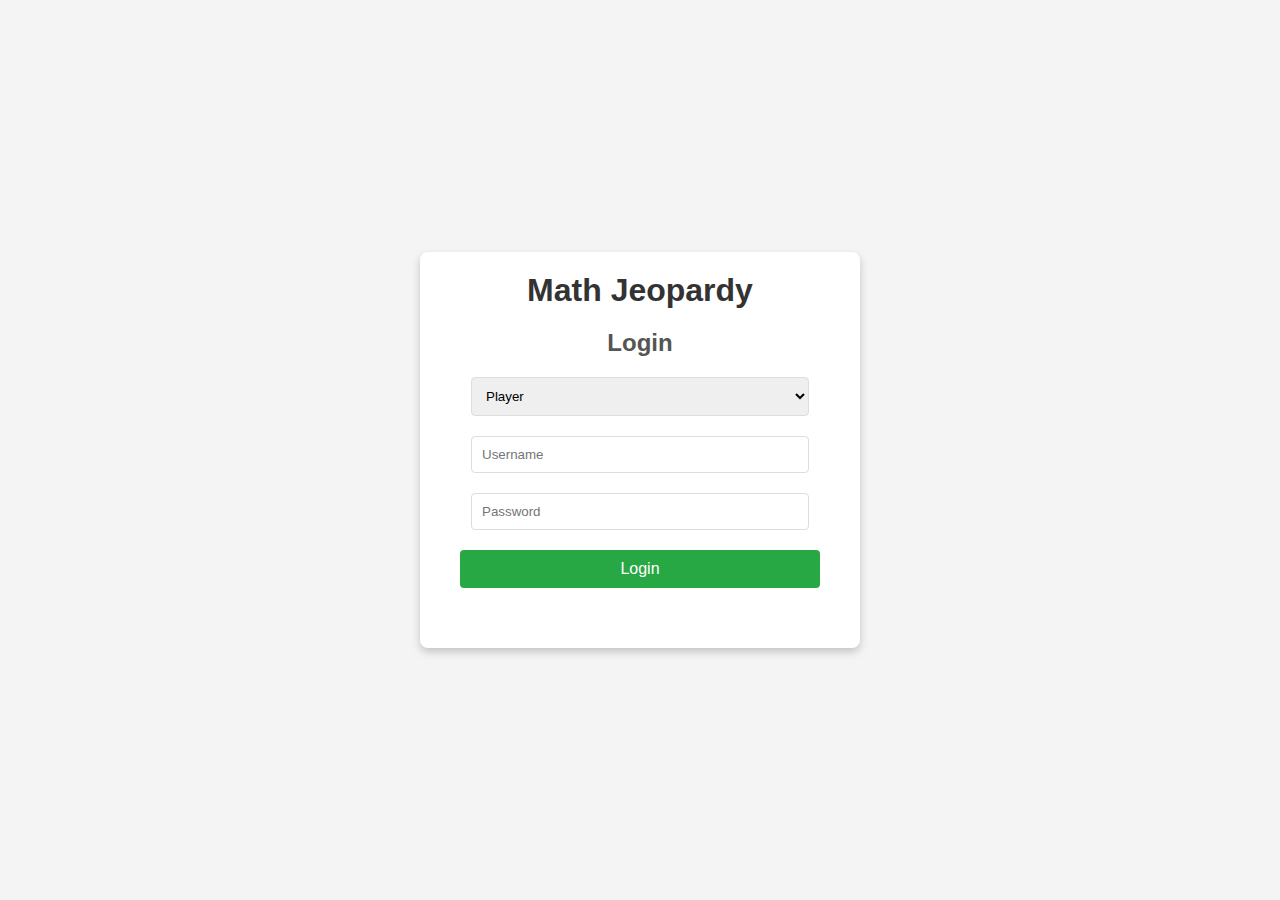
==== index.html @ eba32ed0 "Add files via upload" ====
﻿<!DOCTYPE html>
<html lang="en">
<head>
    <meta charset="UTF-8">
    <meta name="viewport" content="width=device-width, initial-scale=1.0">
    <title>Math Jeopardy Login</title>
    <link rel="stylesheet" href="styles.css">
</head>
<body>
    <div class="login-container">
        <h1>Math Jeopardy</h1>
        <div class="login-box">
            <h2>Login</h2>
            <select id="role" class="input-field">
                <option value="player">Player</option>
                <option value="admin">Admin</option>
            </select>
            <input type="text" id="username" class="input-field" placeholder="Username">
            <input type="password" id="password" class="input-field" placeholder="Password">
            <button onclick="login()" class="login-button">Login</button>
            <p id="error-message" class="error-message"></p>
        </div>
    </div>
    <script src="login.js"></script>
</body>
</html>
---- styles.css ----
﻿/* Reset some default styles */
body, h1, h2, p {
    margin: 0;
    padding: 0;
    box-sizing: border-box;
}

body {
    font-family: Arial, sans-serif;
    background-color: #f4f4f4;
    display: flex;
    justify-content: center;
    align-items: center;
    height: 100vh;
}

.login-container {
    background-color: #ffffff;
    border-radius: 8px;
    box-shadow: 0 4px 8px rgba(0, 0, 0, 0.2);
    padding: 20px;
    max-width: 400px;
    width: 100%;
    text-align: center;
}

h1 {
    margin-bottom: 20px;
    color: #333;
}

.login-box {
    padding: 20px;
}

h2 {
    margin-bottom: 20px;
    color: #555;
}

.input-field {
    width: 100%;
    padding: 10px;
    margin: 10px 0;
    border: 1px solid #ddd;
    border-radius: 4px;
    box-sizing: border-box;
}

.login-button {
    width: 100%;
    padding: 10px;
    background-color: #28a745;
    border: none;
    border-radius: 4px;
    color: #fff;
    font-size: 16px;
    cursor: pointer;
    margin: 10px 0;
}

.login-button:hover {
    background-color: #218838;
}

.error-message {
    color: #dc3545;
    margin-top: 10px;
}

/* Admin page */

body, h1, h2, p {
    margin: 0;
    padding: 0;
    box-sizing: border-box;
}

body {
    font-family: Arial, sans-serif;
    background-color: #f4f4f4;
    display: flex;
    justify-content: center;
    align-items: center;
    height: 100vh;
    margin: 0;
}

.dashboard-container {
    background-color: #ffffff;
    border-radius: 8px;
    box-shadow: 0 4px 8px rgba(0, 0, 0, 0.2);
    padding: 20px;
    width: 90%;
    max-width: 800px;
}

.dashboard-header {
    display: flex;
    justify-content: space-between;
    align-items: center;
    margin-bottom: 20px;
}

.dashboard-header h1 {
    color: #333;
}

.logout-button {
    background-color: #dc3545;
    border: none;
    color: #fff;
    padding: 10px 20px;
    border-radius: 4px;
    cursor: pointer;
}

.logout-button:hover {
    background-color: #c82333;
}

.content {
    display: flex;
    flex-direction: column;
}

.add-question-section, .questions-list-section {
    margin-bottom: 20px;
}

h2 {
    color: #555;
    margin-bottom: 10px;
}

.input-field {
    width: 100%;
    padding: 10px;
    margin: 10px 0;
    border: 1px solid #ddd;
    border-radius: 4px;
    box-sizing: border-box;
}

.action-button {
    width: 100%;
    padding: 10px;
    background-color: #28a745;
    border: none;
    border-radius: 4px;
    color: #fff;
    font-size: 16px;
    cursor: pointer;
}

.action-button:hover {
    background-color: #218838;
}

.questions-list {
    border: 1px solid #ddd;
    border-radius: 4px;
    padding: 10px;
}

.questions-list div {
    padding: 10px;
    border-bottom: 1px solid #eee;
}

.questions-list div:last-child {
    border-bottom: none;
}

.question-actions {
    display: flex;
    justify-content: space-between;
}

.edit-button, .delete-button {
    background-color: #007bff;
    border: none;
    color: #fff;
    padding: 5px 10px;
    border-radius: 4px;
    cursor: pointer;
}

.edit-button:hover {
    background-color: #0056b3;
}

.delete-button {
    background-color: #dc3545;
}

.delete-button:hover {
    background-color: #c82333;
}

/* Existing styles */

/* New styles for category management */
.category-management-section {
    margin-bottom: 20px;
}

.categories-list {
    border: 1px solid #ddd;
    border-radius: 4px;
    padding: 10px;
    max-height: 150px;
    overflow-y: auto;
}

.categories-list div {
    padding: 10px;
    border-bottom: 1px solid #eee;
}

.categories-list div:last-child {
    border-bottom: none;
}


/* Player Page */

body, h1, h2, p {
    margin: 0;
    padding: 0;
    box-sizing: border-box;
}

body {
    font-family: Arial, sans-serif;
    background-color: #f4f4f4;
    display: flex;
    justify-content: center;
    align-items: center;
    height: 100vh;
    margin: 0;
}

.dashboard-container {
    background-color: #ffffff;
    border-radius: 8px;
    box-shadow: 0 4px 8px rgba(0, 0, 0, 0.2);
    padding: 20px;
    width: 90%;
    max-width: 800px;
}

.dashboard-header {
    display: flex;
    justify-content: space-between;
    align-items: center;
    margin-bottom: 20px;
}

.dashboard-header h1 {
    color: #333;
}

.logout-button {
    background-color: #dc3545;
    border: none;
    color: #fff;
    padding: 10px 20px;
    border-radius: 4px;
    cursor: pointer;
}

.logout-button:hover {
    background-color: #c82333;
}

.content {
    display: flex;
    flex-direction: column;
}

.questions-section, .answer-section {
    margin-bottom: 20px;
}

h2 {
    color: #555;
    margin-bottom: 10px;
}

.questions-list {
    border: 1px solid #ddd;
    border-radius: 4px;
    padding: 10px;
    max-height: 300px;
    overflow-y: auto;
}

.questions-list div {
    padding: 10px;
    border-bottom: 1px solid #eee;
    cursor: pointer;
}

.questions-list div:hover {
    background-color: #f1f1f1;
}

.input-field {
    width: 100%;
    padding: 10px;
    margin: 10px 0;
    border: 1px solid #ddd;
    border-radius: 4px;
    box-sizing: border-box;
}

.action-button {
    width: 100%;
    padding: 10px;
    background-color: #007bff;
    border: none;
    border-radius: 4px;
    color: #fff;
    font-size: 16px;
    cursor: pointer;
}

.action-button:hover {
    background-color: #0056b3;
}

/* General styles */

body {
    font-family: Arial, sans-serif;
    margin: 0;
    padding: 0;
}

.dashboard-container {
    width: 80%;
    margin: auto;
}

.dashboard-header {
    background-color: #4CAF50;
    color: white;
    padding: 10px 0;
    text-align: center;
}

.logout-button {
    background-color: #f44336;
    color: white;
    border: none;
    padding: 10px 20px;
    cursor: pointer;
    float: right;
    margin-right: 20px;
}

.content {
    padding: 20px;
}

.input-field {
    width: calc(100% - 22px);
    padding: 10px;
    margin: 10px 0;
}

.action-button {
    padding: 10px 20px;
    background-color: #4CAF50;
    color: white;
    border: none;
    cursor: pointer;
}

.action-button:hover {
    background-color: #45a049;
}

.categories-list, .questions-list {
    border: 1px solid #ddd;
    border-radius: 4px;
    padding: 10px;
    margin-top: 10px;
}

.categories-list div, .questions-list div {
    padding: 10px;
    border-bottom: 1px solid #eee;
}

.categories-list div:last-child, .questions-list div:last-child {
    border-bottom: none;
}

.question-actions {
    margin-top: 10px;
}

.edit-button, .delete-button {
    padding: 5px 10px;
    margin-right: 5px;
    border: none;
    cursor: pointer;
    color: white;
}

.edit-button {
    background-color: #2196F3;
}

.edit-button:hover {
    background-color: #0b7dda;
}

.delete-button {
    background-color: #f44336;
}

.delete-button:hover {
    background-color: #c62828;
}
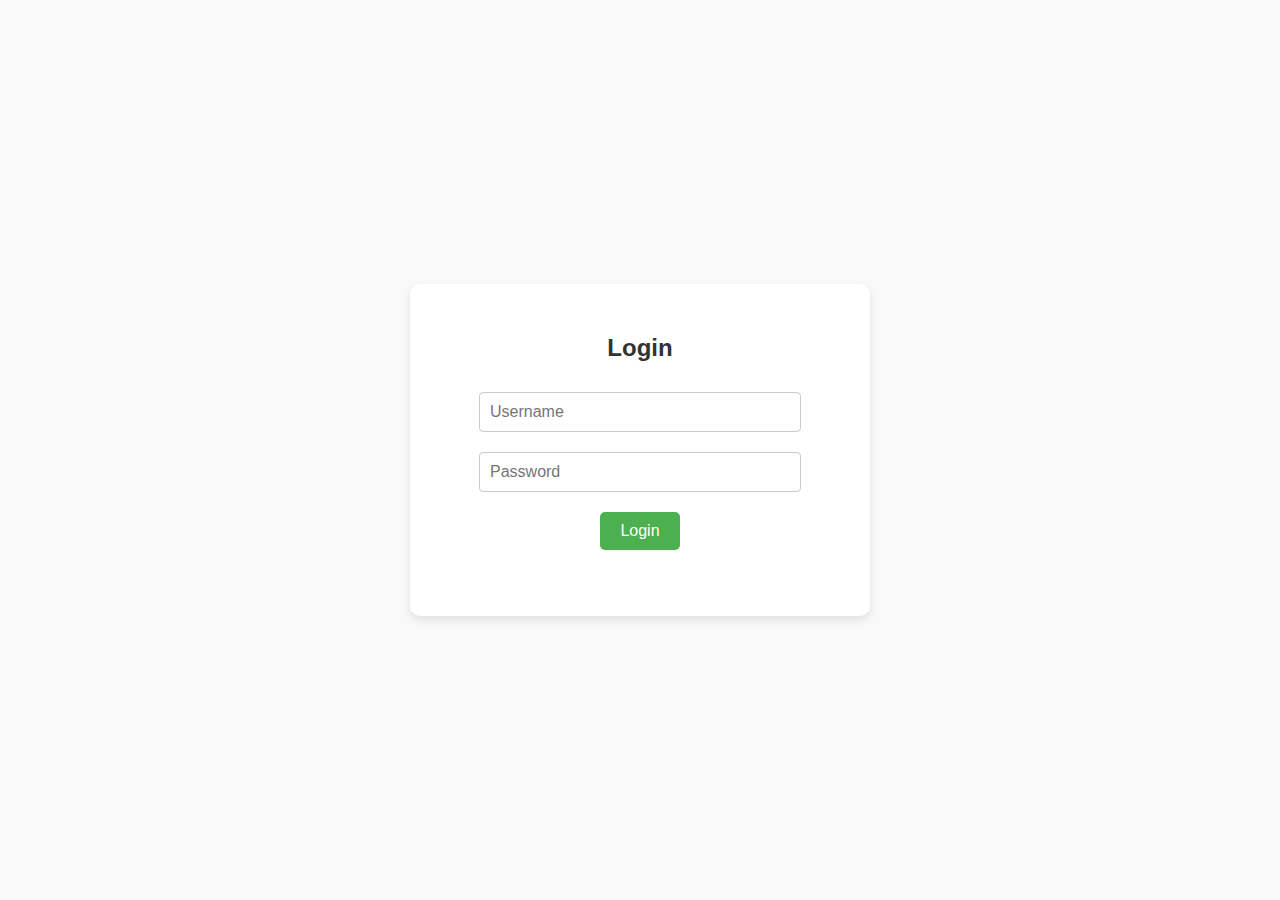
==== commit b1467506: "Add files via upload" ====
--- a/index.html
+++ b/index.html
@@ -1,26 +1,66 @@
-﻿<!DOCTYPE html>
+<!DOCTYPE html>
 <html lang="en">
 <head>
     <meta charset="UTF-8">
     <meta name="viewport" content="width=device-width, initial-scale=1.0">
-    <title>Math Jeopardy Login</title>
-    <link rel="stylesheet" href="styles.css">
+    <title>Math Jeopardy</title>
+    <link rel="stylesheet" href="style.css">
 </head>
 <body>
-    <div class="login-container">
-        <h1>Math Jeopardy</h1>
-        <div class="login-box">
-            <h2>Login</h2>
-            <select id="role" class="input-field">
-                <option value="player">Player</option>
-                <option value="admin">Admin</option>
-            </select>
-            <input type="text" id="username" class="input-field" placeholder="Username">
-            <input type="password" id="password" class="input-field" placeholder="Password">
-            <button onclick="login()" class="login-button">Login</button>
-            <p id="error-message" class="error-message"></p>
+    <!-- Login Page -->
+    <div id="login-page">
+        <h2>Login</h2>
+        <input type="text" id="username" placeholder="Username">
+        <input type="password" id="password" placeholder="Password">
+        <button onclick="login()">Login</button>
+        <p id="login-error"></p>
+    </div>
+
+    <!-- Admin Page -->
+   <div id="admin-page" class="hidden">
+    <h2>Admin Dashboard</h2>
+
+    <h3>Add Player</h3>
+    <input type="text" id="new-username" placeholder="New Player Username">
+    <input type="password" id="new-password" placeholder="New Player Password">
+    <button onclick="addPlayer()">Add Player</button>
+
+    <!-- Section for showing added players with Edit and Delete options -->
+    <h4>Newly Added Players</h4>
+    <div id="player-list-display"></div>
+
+    <!-- Section for showing player scores -->
+    <h3>Players and Scores</h3>
+    <div id="player-scores-display"></div>
+
+    <h3>Add Category</h3>
+    <input type="text" id="new-category" placeholder="Category Name">
+    <button onclick="addCategory()">Add Category</button>
+
+    <h3>Manage Questions</h3>
+    <select id="category-list"></select>
+    <input type="text" id="question-text" placeholder="Question">
+    <input type="text" id="question-answer" placeholder="Answer">
+    <button onclick="addQuestion()">Add Question</button>
+
+    <h3>Manage Scores</h3>
+    <select id="player-list"></select>
+    <input type="number" id="player-score" placeholder="Score">
+    <button onclick="updateScore()">Update Score</button>
+
+    <button onclick="logout()">Logout</button>
+</div>
+
+    <!-- Player Page -->
+    <div id="player-page" class="hidden">
+        <h2>Welcome, <span id="player-name"></span></h2>
+        <div id="game-board">
+            <!-- Categories and questions will be dynamically created here -->
         </div>
+        <h3>Your Score: <span id="player-score-display"></span></h3>
+        <button onclick="logout()">Logout</button>
     </div>
-    <script src="login.js"></script>
+
+    <script src="script.js"></script>
 </body>
 </html>
--- a/style.css
+++ b/style.css
@@ -0,0 +1,142 @@
+/* Global Styles */
+body {
+    font-family: 'Segoe UI', Tahoma, Geneva, Verdana, sans-serif;
+    background-color: #f9f9f9;
+    margin: 0;
+    padding: 0;
+    text-align: center;
+    display: flex;
+    justify-content: center;
+    align-items: center;
+    height: 100vh;
+}
+
+h2, h3 {
+    color: #333;
+}
+
+input, select {
+    width: 300px;
+    padding: 10px;
+    margin: 10px 0;
+    border: 1px solid #ccc;
+    border-radius: 4px;
+    font-size: 16px;
+}
+
+button {
+    padding: 10px 20px;
+    background-color: #4CAF50;
+    color: white;
+    border: none;
+    border-radius: 5px;
+    cursor: pointer;
+    font-size: 16px;
+    margin-top: 10px;
+    margin-bottom: 20px;
+    transition: background-color 0.3s ease;
+}
+
+button:hover {
+    background-color: #45a049;
+}
+
+.hidden {
+    display: none;
+}
+
+/* Login Page */
+#login-page {
+    background-color: white;
+    padding: 30px;
+    border-radius: 10px;
+    box-shadow: 0 4px 8px rgba(0, 0, 0, 0.1);
+    width: 400px;
+}
+
+#login-error {
+    color: red;
+}
+
+/* Admin Page Styles */
+#admin-page {
+    background-color: white;
+    padding: 30px;
+    border-radius: 10px;
+    box-shadow: 0 4px 8px rgba(0, 0, 0, 0.1);
+    max-width: 600px;
+    margin: 20px auto;
+}
+
+#player-list-display {
+    margin-top: 10px;
+    padding: 10px;
+    border: 1px solid #ddd;
+    background-color: #f0f0f0;
+    border-radius: 5px;
+    text-align: left;
+}
+
+#player-list-display div {
+    margin: 5px 0;
+    padding: 10px;
+    background-color: #e7f4e0;
+    border-radius: 5px;
+}
+
+/* Game Board for Player */
+#player-page {
+    background-color: white;
+    padding: 30px;
+    border-radius: 10px;
+    box-shadow: 0 4px 8px rgba(0, 0, 0, 0.1);
+    max-width: 800px;
+    margin: 20px auto;
+}
+
+#game-board {
+    display: grid;
+    grid-template-columns: repeat(3, 1fr);
+    gap: 20px;
+    margin: 20px 0;
+}
+
+.question-box {
+    background-color: #007bff;
+    color: white;
+    padding: 20px;
+    font-size: 18px;
+    text-transform: uppercase;
+    cursor: pointer;
+    border-radius: 10px;
+    transition: background-color 0.3s ease;
+}
+
+.question-box:hover {
+    background-color: #0056b3;
+}
+
+/* Player's Score */
+#player-score-display {
+    font-size: 24px;
+    font-weight: bold;
+    color: #333;
+}
+
+/* Player Scores Display Section */
+#player-scores-display {
+    margin-top: 20px;
+    padding: 10px;
+    background-color: #f5f5f5;
+    border-radius: 5px;
+    text-align: left;
+    border: 1px solid #ddd;
+}
+
+#player-scores-display div {
+    padding: 10px;
+    background-color: #e3f2fd;
+    border-radius: 5px;
+    margin-bottom: 10px;
+    color: #333;
+}